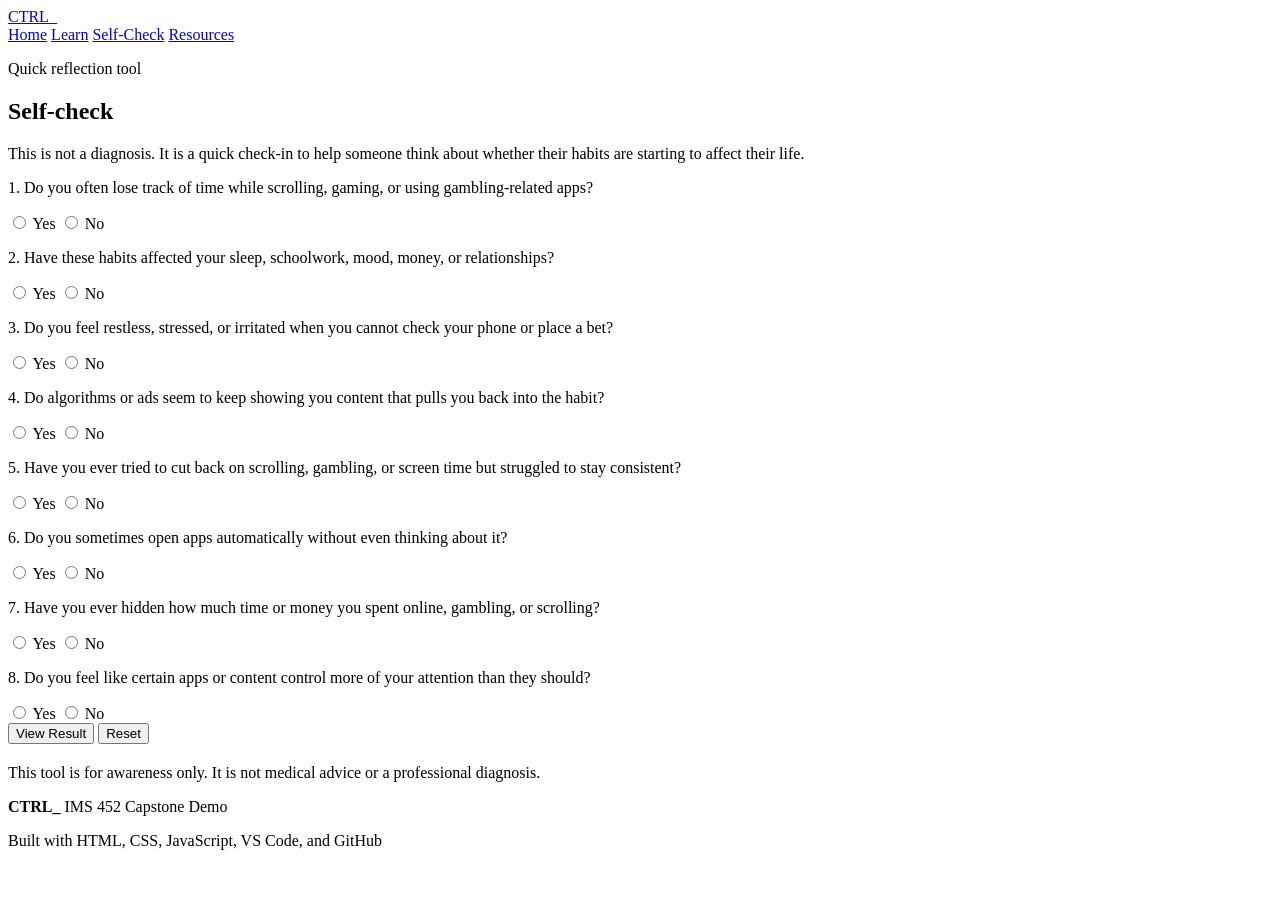
==== self-check.html @ d5712b6b "Add files via upload" ====
<!DOCTYPE html>
<html lang="en">
<head>
  <meta charset="UTF-8" />
  <meta name="viewport" content="width=device-width, initial-scale=1.0" />

  <title>CTRL | Self-Check</title>

  <link rel="stylesheet" href="css/style.css" />
</head>

<body>

  <header class="site-header">
    <a href="index.html" class="logo">CTRL<span>_</span></a>

    <nav class="nav-links">
      <a href="index.html">Home</a>
      <a href="learn.html">Learn</a>
      <a href="self-check.html" class="active">Self-Check</a>
      <a href="resources.html">Resources</a>
    </nav>
  </header>

  <main>

    <section class="page-hero">
      <p class="eyebrow">Quick reflection tool</p>

      <h1>Self-check</h1>

      <p>
        This is not a diagnosis. It is a quick check-in to help someone think about
        whether their habits are starting to affect their life.
      </p>
    </section>

    <section class="section">

      <div class="quiz-box">

        <div class="progress-wrapper">
          <div class="progress-bar" id="progressBar"></div>
        </div>

        <div class="question">
          <p>1. Do you often lose track of time while scrolling, gaming, or using gambling-related apps?</p>

          <div class="options">
            <label><input type="radio" name="q1" value="1" onchange="updateProgress()" /> Yes</label>
            <label><input type="radio" name="q1" value="0" onchange="updateProgress()" /> No</label>
          </div>
        </div>

        <div class="question">
          <p>2. Have these habits affected your sleep, schoolwork, mood, money, or relationships?</p>

          <div class="options">
            <label><input type="radio" name="q2" value="1" onchange="updateProgress()" /> Yes</label>
            <label><input type="radio" name="q2" value="0" onchange="updateProgress()" /> No</label>
          </div>
        </div>

        <div class="question">
          <p>3. Do you feel restless, stressed, or irritated when you cannot check your phone or place a bet?</p>

          <div class="options">
            <label><input type="radio" name="q3" value="1" onchange="updateProgress()" /> Yes</label>
            <label><input type="radio" name="q3" value="0" onchange="updateProgress()" /> No</label>
          </div>
        </div>

        <div class="question">
          <p>4. Do algorithms or ads seem to keep showing you content that pulls you back into the habit?</p>

          <div class="options">
            <label><input type="radio" name="q4" value="1" onchange="updateProgress()" /> Yes</label>
            <label><input type="radio" name="q4" value="0" onchange="updateProgress()" /> No</label>
          </div>
        </div>

        <div class="question">
          <p>5. Have you ever tried to cut back on scrolling, gambling, or screen time but struggled to stay consistent?</p>

          <div class="options">
            <label><input type="radio" name="q5" value="1" onchange="updateProgress()" /> Yes</label>
            <label><input type="radio" name="q5" value="0" onchange="updateProgress()" /> No</label>
          </div>
        </div>

        <div class="question">
          <p>6. Do you sometimes open apps automatically without even thinking about it?</p>

          <div class="options">
            <label><input type="radio" name="q6" value="1" onchange="updateProgress()" /> Yes</label>
            <label><input type="radio" name="q6" value="0" onchange="updateProgress()" /> No</label>
          </div>
        </div>

        <div class="question">
          <p>7. Have you ever hidden how much time or money you spent online, gambling, or scrolling?</p>

          <div class="options">
            <label><input type="radio" name="q7" value="1" onchange="updateProgress()" /> Yes</label>
            <label><input type="radio" name="q7" value="0" onchange="updateProgress()" /> No</label>
          </div>
        </div>

        <div class="question">
          <p>8. Do you feel like certain apps or content control more of your attention than they should?</p>

          <div class="options">
            <label><input type="radio" name="q8" value="1" onchange="updateProgress()" /> Yes</label>
            <label><input type="radio" name="q8" value="0" onchange="updateProgress()" /> No</label>
          </div>
        </div>

        <div class="button-row">
          <button class="btn primary" onclick="showResult()">View Result</button>
          <button class="btn secondary" onclick="resetQuiz()">Reset</button>
        </div>

        <div class="result-box" id="resultBox">
          <h2 id="resultTitle"></h2>
          <p id="resultText"></p>
        </div>

        <p class="note">
          This tool is for awareness only. It is not medical advice or a professional diagnosis.
        </p>

      </div>

    </section>

  </main>

  <footer class="site-footer">
    <p><strong>CTRL_</strong> IMS 452 Capstone Demo</p>
    <p>Built with HTML, CSS, JavaScript, VS Code, and GitHub</p>
  </footer>

  <script src="js/script.js"></script>

</body>
</html>
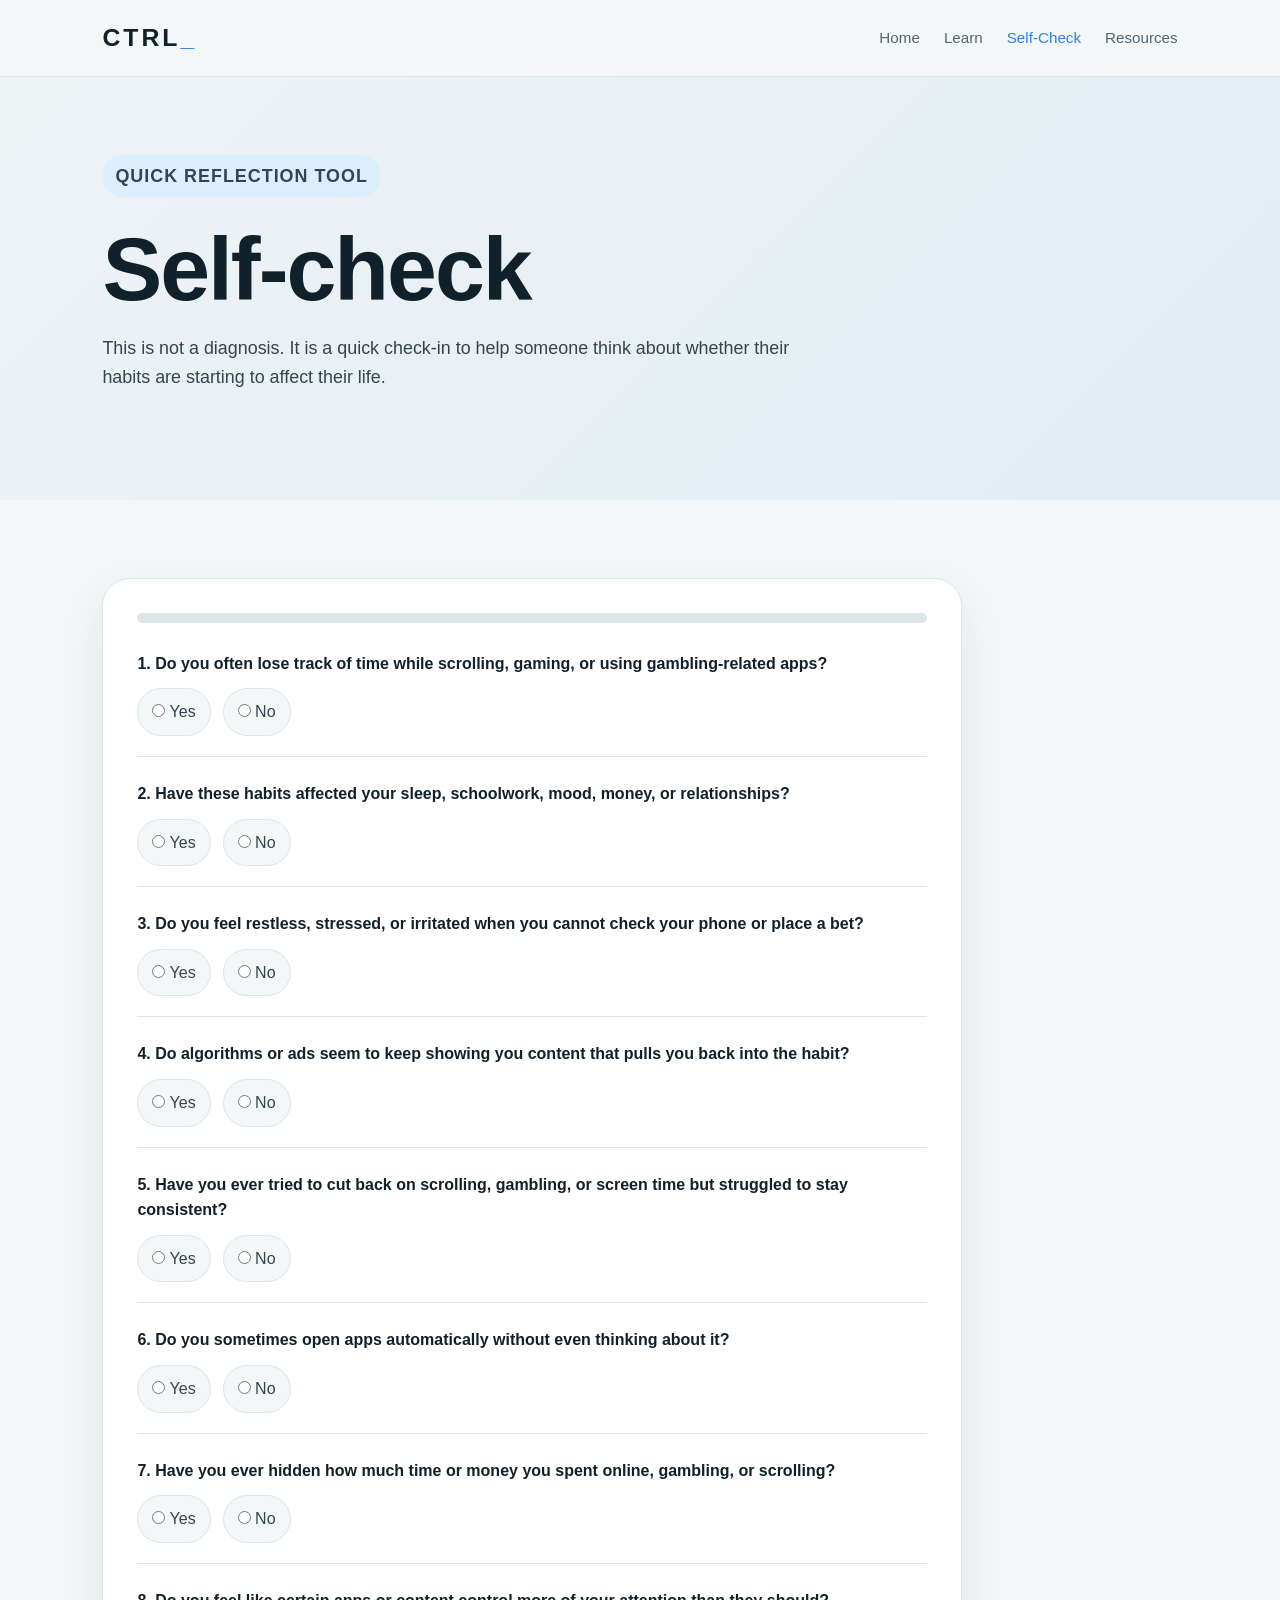
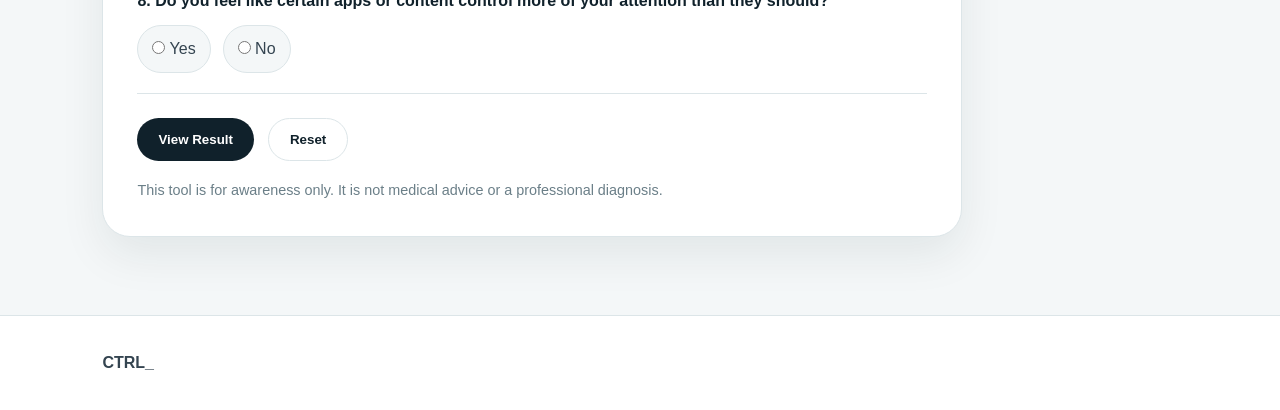
==== commit 24836211: "Update self-check.html" ====
--- a/self-check.html
+++ b/self-check.html
@@ -136,11 +136,10 @@
   </main>
 
   <footer class="site-footer">
-    <p><strong>CTRL_</strong> IMS 452 Capstone Demo</p>
-    <p>Built with HTML, CSS, JavaScript, VS Code, and GitHub</p>
+    <p><strong>CTRL_</strong>
   </footer>
 
   <script src="js/script.js"></script>
 
 </body>
-</html>+</html>
--- a/css/style.css
+++ b/css/style.css
@@ -0,0 +1,540 @@
+* {
+  margin: 0;
+  padding: 0;
+  box-sizing: border-box;
+}
+
+html {
+  scroll-behavior: smooth;
+}
+
+body {
+  background: #f4f7f8;
+  color: #10212b;
+  font-family: Arial, Helvetica, sans-serif;
+  line-height: 1.6;
+}
+
+a {
+  color: inherit;
+  text-decoration: none;
+}
+
+.site-header {
+  position: sticky;
+  top: 0;
+  z-index: 20;
+  display: flex;
+  align-items: center;
+  justify-content: space-between;
+  padding: 18px 8%;
+  background: rgba(244, 247, 248, 0.95);
+  border-bottom: 1px solid #dce5e8;
+}
+
+.logo {
+  font-size: 1.55rem;
+  font-weight: 900;
+  letter-spacing: 3px;
+}
+
+.logo span {
+  color: #2f80ed;
+}
+
+.nav-links {
+  display: flex;
+  gap: 24px;
+  color: #53666f;
+  font-size: 0.95rem;
+}
+
+.nav-links a:hover,
+.nav-links a.active {
+  color: #2f80ed;
+}
+
+.hero {
+  min-height: 86vh;
+
+  display: grid;
+  grid-template-columns: 1.15fr 0.85fr;
+
+  align-items: center;
+  gap: 42px;
+
+  padding: 90px 8%;
+
+  background:
+    linear-gradient(
+      135deg,
+      #eef3f6 0%,
+      #ddeaf2 45%,
+      #cfe4ff 100%
+    );
+}
+
+.eyebrow {
+  display: inline-block;
+  margin-bottom: 18px;
+  padding: 7px 13px;
+  border-radius: 999px;
+  background: #dcefff;
+  color: #2f80ed;
+  font-size: 0.78rem;
+  font-weight: 800;
+  letter-spacing: 1px;
+  text-transform: uppercase;
+}
+
+.hero h1,
+.page-hero h1 {
+  max-width: 760px;
+  margin-bottom: 22px;
+  font-size: clamp(3rem, 7vw, 6.2rem);
+  line-height: 0.95;
+  letter-spacing: -2px;
+}
+
+.hero-text,
+.page-hero p {
+  max-width: 690px;
+  margin-bottom: 30px;
+  color: #344450;
+  font-size: 1.12rem;
+}
+
+.button-row {
+  display: flex;
+  flex-wrap: wrap;
+  gap: 14px;
+}
+
+.btn {
+  display: inline-block;
+  padding: 13px 21px;
+  border: none;
+  border-radius: 999px;
+  font-weight: 800;
+  cursor: pointer;
+  transition: 0.25s ease;
+}
+
+.btn.primary {
+  background: #10212b;
+  color: white;
+}
+
+.btn.secondary {
+  background: white;
+  color: #10212b;
+  border: 1px solid #dce5e8;
+}
+
+.btn:hover {
+  transform: translateY(-2px);
+  box-shadow: 0 12px 28px rgba(16, 33, 43, 0.12);
+}
+
+.keyboard-card,
+.quiz-box,
+.warning-box,
+.info-card {
+  background: white;
+  border: 1px solid #dce5e8;
+  border-radius: 28px;
+}
+
+.keyboard-card {
+  padding: 32px;
+  box-shadow: 0 24px 70px rgba(16, 33, 43, 0.12);
+}
+
+.key-row {
+  display: grid;
+  grid-template-columns: repeat(3, 1fr);
+  gap: 11px;
+  margin-bottom: 24px;
+}
+
+.key {
+  padding: 22px 8px;
+  background: #f4f7f8;
+  border: 1px solid #dce5e8;
+  border-radius: 18px;
+  text-align: center;
+  font-weight: 900;
+}
+
+.key.active {
+  background: #2f80ed;
+  color: white;
+}
+
+.keyboard-card h2 {
+  margin-bottom: 10px;
+}
+
+.keyboard-card p {
+  color: #344450;
+}
+
+.section,
+.page-hero,
+.cta-section {
+  padding: 78px 8%;
+}
+
+.page-hero {
+  background:
+    linear-gradient(
+      135deg,
+      #eef3f6 0%,
+      #e2edf4 100%
+    );
+}
+
+.section-heading {
+  max-width: 840px;
+  margin-bottom: 36px;
+}
+
+.section-heading h2,
+.cta-section h2 {
+  margin-bottom: 12px;
+  font-size: clamp(2rem, 4vw, 3.25rem);
+  line-height: 1.05;
+  letter-spacing: -1px;
+}
+
+.section-heading p,
+.cta-section p {
+  color: #344450;
+  font-size: 1.05rem;
+}
+
+.dark-section {
+  background: #10212b;
+  color: white;
+}
+
+
+.dark-section .feature-item p,
+.dark-section .info-card p {
+  color: #ffffff;
+}
+
+.card-grid {
+  display: grid;
+  gap: 22px;
+}
+
+.card-grid.three {
+  grid-template-columns: repeat(3, 1fr);
+}
+
+.info-card {
+  padding: 26px;
+
+  background: white;
+
+  border: 1px solid #d6e0e5;
+
+  box-shadow: 0 8px 25px rgba(15, 23, 32, 0.05);
+
+  transition: 0.25s ease;
+}
+
+.info-card:hover {
+  transform: translateY(-4px);
+
+  box-shadow: 0 18px 35px rgba(15, 23, 32, 0.10);
+}
+
+.card-number,
+.tag {
+  margin-bottom: 12px;
+  color: #2f80ed;
+  font-weight: 900;
+}
+
+.info-card h3 {
+  margin-bottom: 10px;
+  font-size: 1.25rem;
+}
+
+.info-card p,
+.warning-box li {
+  color: #344450;
+}
+
+.dark-section .info-card {
+  background: rgba(255, 255, 255, 0.08);
+  border-color: rgba(255, 255, 255, 0.16);
+}
+
+.feature-list {
+  display: grid;
+  gap: 16px;
+}
+
+.feature-item {
+  padding: 22px;
+  background: rgba(255, 255, 255, 0.08);
+  border-left: 5px solid #6ee7b7;
+  border-radius: 18px;
+}
+
+.feature-item h3 {
+  margin-bottom: 6px;
+}
+
+.feature-item p {
+  color: #344450;
+}
+
+.split-layout {
+  display: grid;
+  grid-template-columns: 1fr 1fr;
+  gap: 22px;
+}
+
+.warning-box {
+  padding: 30px;
+}
+
+.warning-box h2 {
+  margin-bottom: 18px;
+}
+
+.warning-box ul {
+  padding-left: 20px;
+}
+
+.warning-box li {
+  margin-bottom: 12px;
+}
+
+.comparison-table {
+  overflow-x: auto;
+  background: white;
+  border: 1px solid #dce5e8;
+  border-radius: 24px;
+}
+
+table {
+  width: 100%;
+  min-width: 720px;
+  border-collapse: collapse;
+}
+
+th,
+td {
+  padding: 18px;
+  text-align: left;
+  color: #344450;
+  border-bottom: 1px solid #dce5e8;
+}
+
+th {
+  color: #10212b;
+  background: #e9f3f5;
+}
+
+.quiz-box {
+  max-width: 860px;
+  padding: 34px;
+  box-shadow: 0 18px 45px rgba(16, 33, 43, 0.08);
+}
+
+.progress-wrapper {
+  height: 10px;
+  margin-bottom: 28px;
+  overflow: hidden;
+  background: #dce5e8;
+  border-radius: 999px;
+}
+
+.progress-bar {
+  width: 0%;
+  height: 100%;
+  background: #2f80ed;
+  transition: width 0.3s ease;
+}
+
+.question {
+  margin-bottom: 24px;
+  padding-bottom: 20px;
+  border-bottom: 1px solid #dce5e8;
+}
+
+.question p {
+  margin-bottom: 12px;
+  font-weight: 800;
+}
+
+.options {
+  display: flex;
+  flex-wrap: wrap;
+  gap: 12px;
+}
+
+.options label {
+  padding: 10px 14px;
+  background: #f4f7f8;
+  color: #344450;
+  border: 1px solid #dce5e8;
+  border-radius: 999px;
+  cursor: pointer;
+}
+
+.result-box {
+  display: none;
+  margin-top: 24px;
+  padding: 24px;
+  background: #e9f3f5;
+  border: 1px solid #b7d6e2;
+  border-radius: 20px;
+}
+
+.result-box h2 {
+  margin-bottom: 8px;
+}
+
+.result-box p {
+  color: #344450;
+}
+
+.note {
+  margin-top: 18px;
+  color: #6b7f88;
+  font-size: 0.9rem;
+}
+
+.cta-section {
+  text-align: center;
+  background: #dcefff;
+}
+
+.cta-section p {
+  margin-bottom: 24px;
+}
+
+.site-footer {
+  display: flex;
+  flex-wrap: wrap;
+  gap: 18px;
+  justify-content: space-between;
+  padding: 34px 8%;
+  color: #344450;
+  background: white;
+  border-top: 1px solid #dce5e8;
+}
+
+.process-row {
+  display: grid;
+  grid-template-columns: repeat(3, 1fr);
+  gap: 22px;
+}
+
+.process-step {
+  padding: 30px;
+  background: white;
+  border: 1px solid #dce5e8;
+  border-radius: 28px;
+}
+
+.process-step span {
+  display: inline-block;
+  margin-bottom: 14px;
+  color: #2f80ed;
+  font-weight: 900;
+  letter-spacing: 2px;
+}
+
+.process-step h3 {
+  margin-bottom: 10px;
+  font-size: 1.35rem;
+}
+
+.process-step p {
+  color: #344450;
+}
+
+.scenario-box {
+  max-width: 850px;
+  padding: 32px;
+  background: rgba(255, 255, 255, 0.08);
+  border-left: 5px solid #6ee7b7;
+  border-radius: 22px;
+}
+
+.scenario-box h3 {
+  margin-bottom: 12px;
+}
+
+.scenario-box p {
+  color: #c8d6dc;
+}
+
+.resource-links {
+  display: grid;
+  grid-template-columns: repeat(2, 1fr);
+  gap: 22px;
+}
+
+.resource-link-card {
+  display: block;
+  padding: 28px;
+  background: white;
+  border: 1px solid #dce5e8;
+  border-radius: 24px;
+  transition: 0.25s ease;
+}
+
+.resource-link-card:hover {
+  transform: translateY(-4px);
+  box-shadow: 0 16px 35px rgba(16, 33, 43, 0.10);
+}
+
+.resource-link-card h3 {
+  margin-bottom: 10px;
+}
+
+.resource-link-card p {
+  margin-bottom: 16px;
+  color: #344450;
+}
+
+.resource-link-card span {
+  color: #2f80ed;
+  font-weight: 800;
+}
+
+.blue-text {
+  color: #2f80ed;
+}
+
+@media (max-width: 900px) {
+  .hero,
+  .split-layout,
+  .card-grid.three,
+  .process-row,
+  .resource-links {
+    grid-template-columns: 1fr;
+  }
+
+  .nav-links {
+    display: none;
+  }
+
+  .hero,
+  .section,
+  .page-hero,
+  .cta-section,
+  .site-header,
+  .site-footer {
+    padding-left: 6%;
+    padding-right: 6%;
+  }
+}
